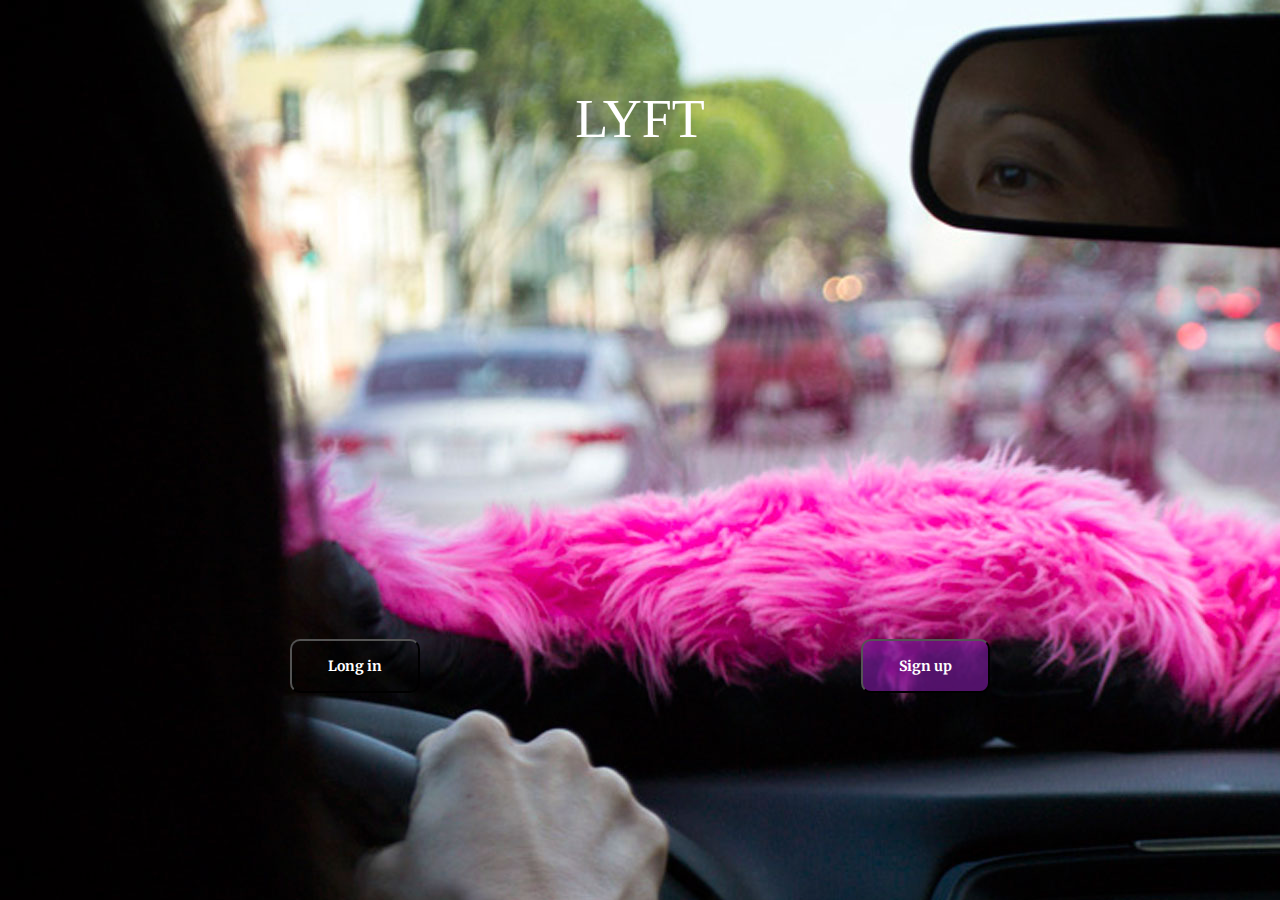
==== index.html @ 5b4c56a6 "First commit" ====
<!DOCTYPE html>
<html lang="en">
<head>
  <meta charset="UTF-8">
  <meta name="viewport" content="width=device-width, user-scalable=no, initial-scale=1.0, maximum-scale=1.0, minimum-scale=1.0">
  <link rel="shortcut icon" type="image/x-icon" href="favicon.png">
  <title>lyft</title>
  <link href="https://fonts.googleapis.com/css?family=Open+Sans" rel="stylesheet">
  <link href="https://fonts.googleapis.com/css?family=Merriweather" rel="stylesheet">
  <!-- Inserta tu código aquí -->
  <link rel="stylesheet" href="icons/style.css">
  <link rel="stylesheet" href="css/bootstrap.min.css">
  <link rel="stylesheet" href="css/main.css">
</head>
<body>
<section>
<div class="container">
    <div class="imagen">
        <div class=" row">
           <div class="col-md-12">  
                <h3 class="text-center">LYFT</h3>
                 <div class="col-md-6  col-xs-6">
                     <div class="caja">    
                             <button class="negro"><strong>Long in</strong></button>
                    </div>
                 </div>
                 <div class="col-md-6 col-xs-6">
                     <div class="caja">    
                             <a href="contacto.html"><button class="rosa"><strong>Sign up</strong></button></a>
                     </div>
                 </div>
            </div>
        </div>
    </div>
</div>
</section>
</body>
</html>
---- icons/style.css ----
@font-face {
  font-family: 'icomoon';
  src:  url('fonts/icomoon.eot?cd4dcz');
  src:  url('fonts/icomoon.eot?cd4dcz#iefix') format('embedded-opentype'),
    url('fonts/icomoon.ttf?cd4dcz') format('truetype'),
    url('fonts/icomoon.woff?cd4dcz') format('woff'),
    url('fonts/icomoon.svg?cd4dcz#icomoon') format('svg');
  font-weight: normal;
  font-style: normal;
}

[class^="icon-"], [class*=" icon-"] {
  /* use !important to prevent issues with browser extensions that change fonts */
  font-family: 'icomoon' !important;
  speak: none;
  font-style: normal;
  font-weight: normal;
  font-variant: normal;
  text-transform: none;
  line-height: 1;

  /* Better Font Rendering =========== */
  -webkit-font-smoothing: antialiased;
  -moz-osx-font-smoothing: grayscale;
}

.icon-tag2:before {
  content: "\e900";
}
.icon-tag:before {
  content: "\e935";
}
.icon-display:before {
  content: "\e956";
}
.icon-menu:before {
  content: "\e9bd";
}
.icon-heart:before {
  content: "\e9da";
}
---- css/main.css ----
body {
    font-family: "Merriweather", serif;
    background-image: url(../img/lyft.jpg);
}

/*------------------------------------- HERO  */
h3{
    color: white;
    font-size: 54px;
    position: relative;
    top: 70px;
    font-family: fantasy;
}
.caja{
    text-align: center;
}
h5{
    font-size: 40px
}
.caja button{
    position: relative;
    top: 550px;
    color: white;
    border-radius: 10px;
    padding: 15px 36px;
    text-align: center:
    box-sizing: border-box;
}
.negro{
    background-color: rgba(0, 0, 0, 0.3);
}
.rosa{
    background-color:rgba(128, 27, 165, 0.63);
}
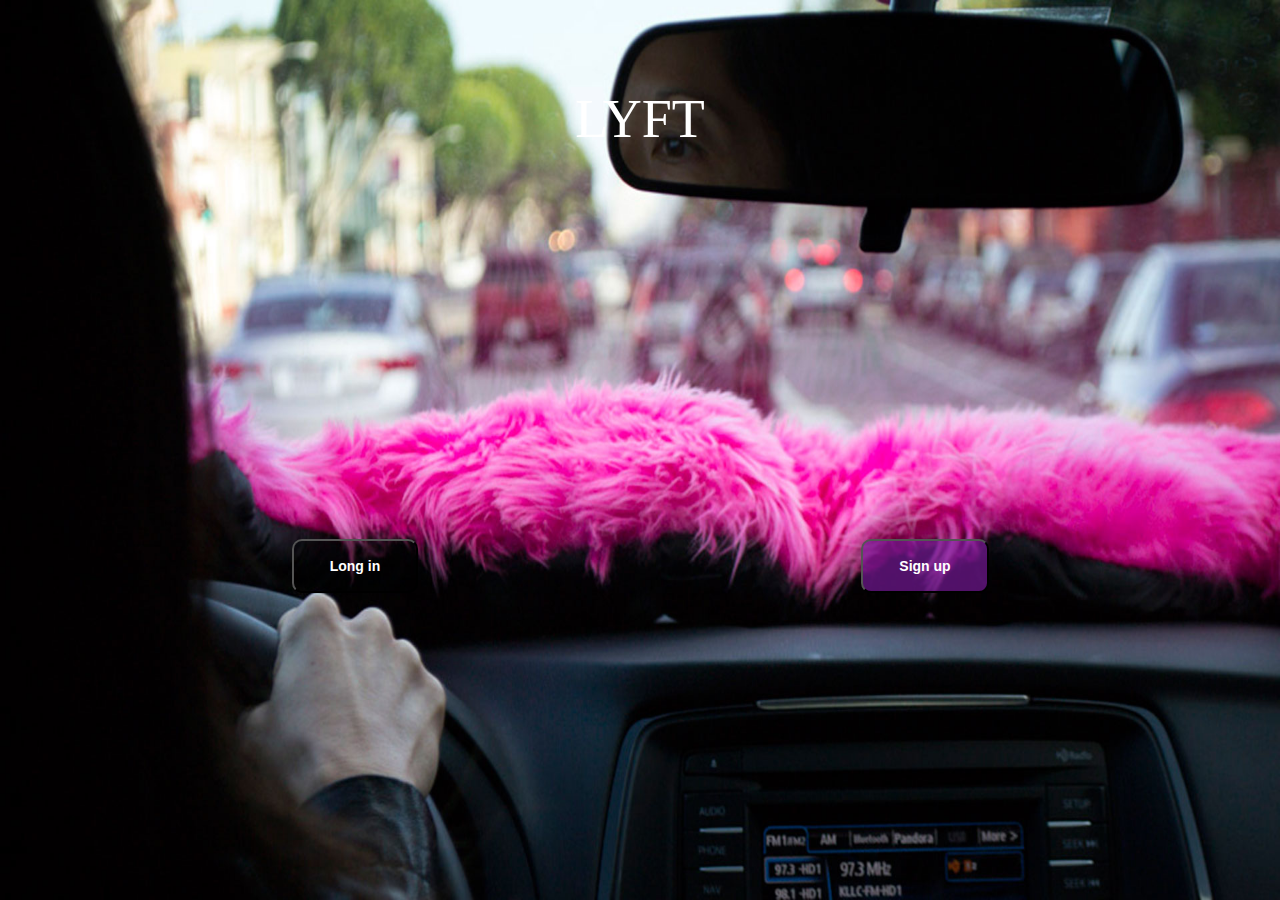
==== commit aa5ff724: "Arreglo" ====
--- a/index.html
+++ b/index.html
@@ -16,6 +16,7 @@
 <section>
 <div class="container">
     <div class="imagen">
+       <img src="img/lyft.jpg" alt="">
         <div class=" row">
            <div class="col-md-12">  
                 <h3 class="text-center">LYFT</h3>
--- a/css/main.css
+++ b/css/main.css
@@ -1,7 +1,14 @@
 
-body {
+img{
     font-family: "Merriweather", serif;
-    background-image: url(../img/lyft.jpg);
+	width: 100%;
+    height: 100%;
+	position: absolute;
+    left:50%;
+    top: 50%;
+    transform: translate(-50%, -50%);
+    -webkit-transform: translate(-50%, -50%);
+
 }
 
 /*------------------------------------- HERO  */
@@ -20,7 +27,7 @@
 }
 .caja button{
     position: relative;
-    top: 550px;
+    top: 450px;
     color: white;
     border-radius: 10px;
     padding: 15px 36px;
